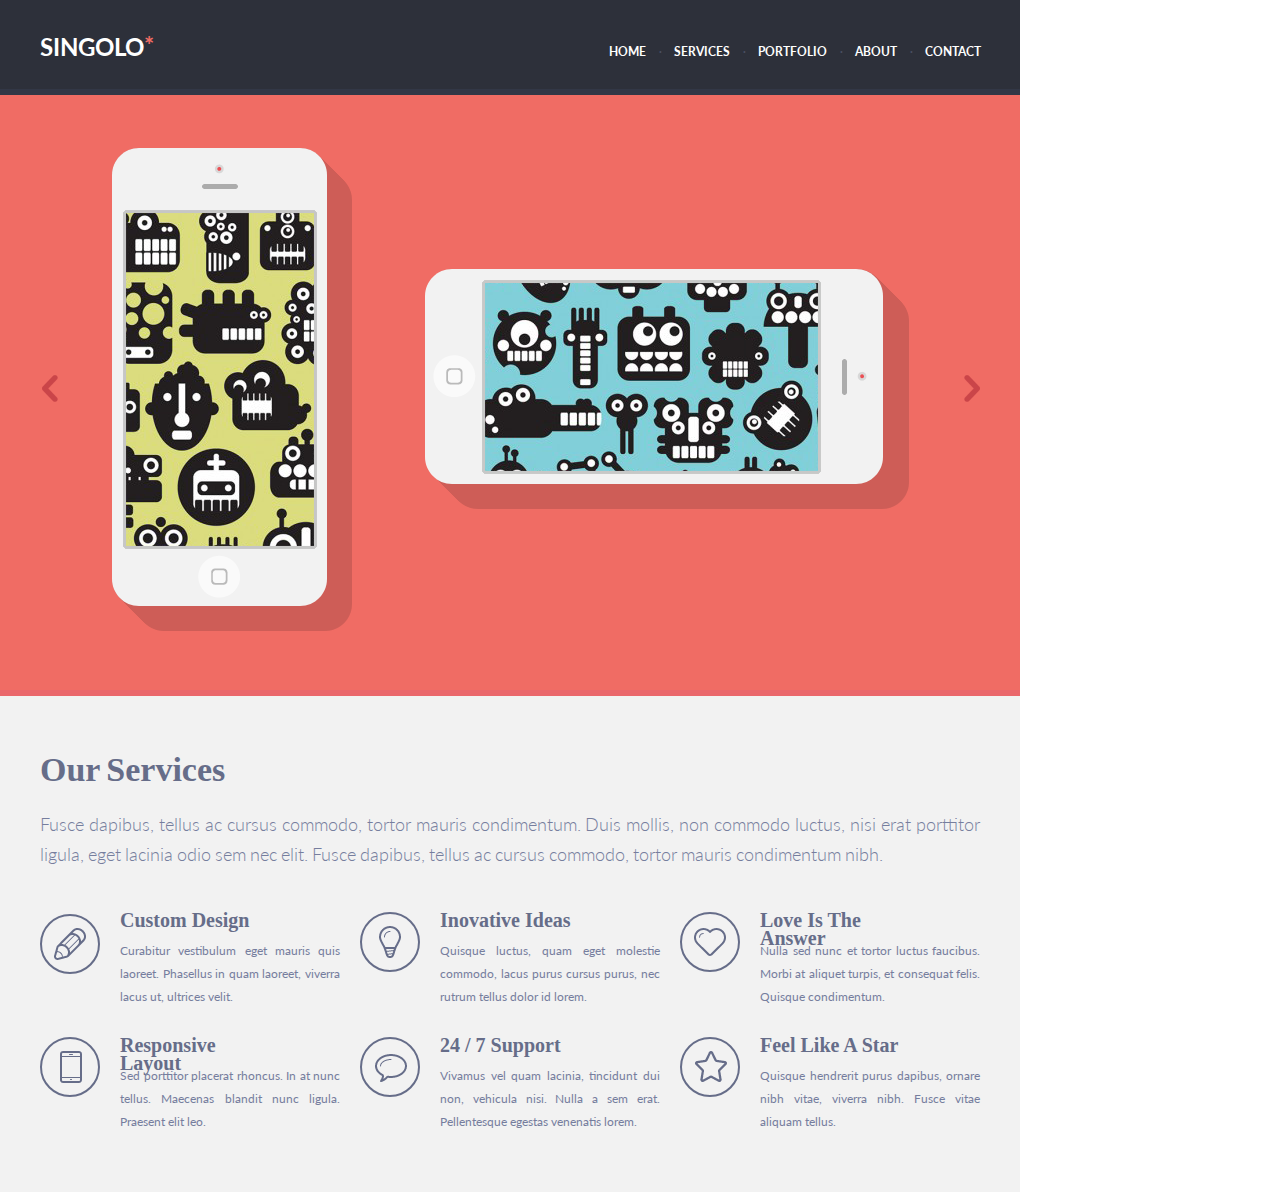
==== singolo1.html @ e0e5fc3f "creating singolo part1" ====
<!DOCTYPE html>
<html lang="en">
<head>
    <meta charset="UTF-8">
    <meta name="viewport" content="width=device-width, initial-scale=1.0">
    <link rel="stylesheet" href="singolo1.css">
    <title>Singolo</title>
</head>
<body>
    
    <header>
        <div class="container">
            <div class="head">
                <div>
                    <h1>Singolo</h1>
                </div>
                <div>
                    <nav role="navigation">
                        <li>Home</li>
                        <li class="dot">.</li>
                        <li>Services</li>
                        <li class="dot">.</li>
                        <li>Portfolio</li>
                        <li class="dot">.</li>
                        <li>About</li>
                        <li class="dot">.</li>
                        <li>Contact</li>
                    </nav>
                </div>
            </div>
        </div>
    </header>

    <section>
        <div class="container">
            <div class="slider">
                <div>
                    <div>
                        <img src="assets/vertical.png" alt="Phone1">
                    </div>
                    <div>
                        <img src="assets/horizontal.png" alt="Phone2">
                    </div>
                    
                </div>
                <div>
                    <div>
                        <img src="assets/prev.png" alt="arrow-left">
                    </div>
                </div>
                <div>
                    <div>
                        <img src="assets/next.png" alt="arrow-right">
                    </div>
                </div>
            </div>
        </div>
    </section>
    
    <article>
      <div class="container">
        <div class="service">
          <h1>Our Services</h1>
          <p>Fusce dapibus, tellus ac cursus commodo, tortor mauris condimentum. Duis mollis, non commodo luctus, nisi erat porttitor ligula, eget lacinia odio sem nec elit. Fusce dapibus, tellus ac cursus commodo, tortor mauris condimentum nibh.</p>
        </div>
        <div class="container2">
        <div class="service1">
          <div style="margin-top: 2px;"><img src="assets/pen.png" style="padding-left: 12px;" alt="pen"></div>
          <div>
            <h3>Custom Design</h3>
            <p>Curabitur vestibulum eget mauris quis laoreet. Phasellus in quam laoreet, viverra lacus ut, ultrices velit.</p>
          </div>
        </div>
        <div class="service1">
          <div><img src="assets/bulb.png" alt="bulb" style="padding-left: 17px;"></div>
          <div>
            <h3>Inovative Ideas</h3>
            <p>Quisque luctus, quam eget molestie commodo, lacus purus cursus purus, nec rutrum tellus dolor id lorem.</p>
          </div>
        </div>
        <div class="service1">
          <div><img src="assets/heart.png" alt="heart" style="padding-top: 14px;padding-left: 12px;"></div>
          <div>
            <h3>Love Is The Answer</h3>
            <p>Nulla sed nunc et tortor luctus faucibus. Morbi at aliquet turpis, et consequat felis. Quisque condimentum.</p>
          </div>
        </div>
        </div>

        <div class="container2">
          <div class="service1">
            <div><img src="assets/phone.png" alt="phone" style="padding-left: 18px;"></div>
            <div>
              <h3>Responsive Layout</h3>
              <p>Sed porttitor placerat rhoncus. In at nunc tellus. Maecenas blandit nunc ligula. Praesent elit leo.</p>
            </div>
          </div>
          <div class="service1">
            <div><img src="assets/bubble.png" alt="bubble" style="padding-left: 13px;  padding-top: 15px;"></div>
            <div>
              <h3>24 / 7 Support</h3>
              <p>Vivamus vel quam lacinia, tincidunt dui non, vehicula nisi. Nulla a sem erat. Pellentesque egestas venenatis lorem.</p>
            </div>
          </div>
          <div class="service1">
            <div><img src="assets/star.png" alt="star" style="    padding-top: 12px; padding-left: 13px;"></div>
            <div>
              <h3>Feel Like A Star</h3>
              <p>Quisque hendrerit purus dapibus, ornare nibh vitae, viverra nibh. Fusce vitae aliquam tellus.</p>
            </div>
          </div>
          </div>
      </div>
  </article>
</body>
</html>
---- singolo1.css ----
@import url('https://fonts.googleapis.com/css?family=Lato:300,400,700,900&display=swap');

*{
    margin: 0;
    padding: 0;
    font-family: "Lato", sans-serif;
}

body{
    width: 1020px;
}

  header{
    background-color: #2d303a;
    color: #ffffff;
    font-weight: 700;
    font-family: Lato;
    height: 89px;
    text-transform: uppercase;
    border-bottom: solid 6px #323746;
}

.container {
    width: 100%;
    max-width: 940px;
    margin: 0 auto;
    padding: 0 40px;
  }

.head{
    justify-content: space-between;
    align-content: center;
    display: flex;
    flex-direction: row;
    flex-wrap: wrap;
}

.head>div:first-child{
    position: relative;
    margin-top: 32px;
    font-size: 12px;
}


.head>div:first-child::after{
  font-size: 24px;
  color: #f06c64;
  top: -1px;
  right: -10px;
  bottom: 0;
  display: block;
  position: absolute;
  content: "*";
}

.head>div:first-child:hover, .head>div:nth-child(2) nav li:hover{
    cursor: pointer;
    color: #f06c64;
}

.head>div:nth-child(2)  nav{
    width: 385px;
    margin-right: -7px;
    list-style-type: none;
    display: flex;
    flex-direction: row;
    justify-content: space-around;
    margin-top: 39px;
}

.head>div:nth-child(2)  nav li{
    font-size: 12px;
    padding: 5px;
    
}

.dot{
    position: relative;
    bottom: 3px;
    width: 2px;
    height: 2px;
    color: #494e62;;
}

/*************************************************************/

section {
  height: 595px;
  background-color: #f06c64;
  border-bottom: solid 6px #ea676b;
  }
  
  .slider {
    position: relative;
  }
  
  .slider>div:first-child {
    display: flex;
  }
  
  .slider>div:first-child>div:first-child {
    padding: 53px 0 0 72px;
  }
  
  .slider>div:first-child>div:nth-child(2) {
    padding: 174px 0 0 73px;
  }
  
  .slider>div:nth-child(2) {
    position: absolute;
    top: 52%;
    left: 2px;
    cursor: pointer;
  }
  
  .slider>div:nth-child(3) {
    position: absolute;
    top: 52%;
    right: 0;
    cursor: pointer;
  }


  .slider>div:nth-child(2):hover, .slider>div:nth-child(3):hover{
    cursor: pointer;
    opacity: 0.5;
  }
  /************************************************************/

  article{
    height: 496px;
    background-color: #f2f2f2;
}

.service h1{
  padding-top: 55px;
    width: 232px;
    height: 23px;
    color: #666d89;
    font-family: 'Lato-black';
    font-size: 34px;
    word-spacing: -2px;
    font-weight: 700;
}

.service>p{
  word-spacing: -1px;
  text-align: justify;
  padding-top: 35px;
  color: #767e9e;
  font-family: Lato;
  font-size: 18px;
  font-weight: 300;
  line-height: 30px;
}

.service1{
  margin-top: 45px;
}

.service1>div:nth-child(1){
    float: left;
    width: 56px;
    border-radius: 36px;
    border: 2px solid #666d89;    
    height: 56px;
}

.service1 img{
  padding:12px
}

.service1>div:nth-child(2){
  padding-left: 20px;
  display: flex;
  flex-direction: column;
}

.service1>div:nth-child(2) h3{
  width: 160px;
  height: 17px;
  color: #666d89;
  font-family: "Lato - Black";
  font-size: 20px;
  font-weight: 700;
  line-height: 17.86px;
}

.service1>div:nth-child(2) p{
  text-align: justify;
  padding-top: 11px;
  width: 220px;
  height: 54px;
  color: #767e9e;
  font-family: Lato;
  font-size: 12px;
  font-weight: 400;
  line-height: 21.56px;
}

.container2{
  margin-top: -2px;
  display: flex;
  flex-direction: row;
}

.container2>div:nth-child(2), .container2>div:nth-child(3){
  margin-left: 20px;
}article{
    height: 496px;
    background-color: #f2f2f2;
}

.service h1{
  padding-top: 55px;
    width: 232px;
    height: 23px;
    color: #666d89;
    font-family: 'Lato-black';
    font-size: 34px;
    word-spacing: -2px;
    font-weight: 700;
}

.service>p{
  word-spacing: -1px;
  text-align: justify;
  padding-top: 35px;
  color: #767e9e;
  font-family: Lato;
  font-size: 18px;
  font-weight: 300;
  line-height: 30px;
}

.service1{
  margin-top: 45px;
}

.service1>div:nth-child(1){
    float: left;
    width: 56px;
    border-radius: 36px;
    border: 2px solid #666d89;    
    height: 56px;
}

.service1 img{
  padding:12px
}

.service1>div:nth-child(2){
  padding-left: 20px;
  display: flex;
  flex-direction: column;
}

.service1>div:nth-child(2) h3{
  width: 160px;
  height: 17px;
  color: #666d89;
  font-family: "Lato - Black";
  font-size: 20px;
  font-weight: 700;
  line-height: 17.86px;
}

.service1>div:nth-child(2) p{
  text-align: justify;
  padding-top: 11px;
  width: 220px;
  height: 54px;
  color: #767e9e;
  font-family: Lato;
  font-size: 12px;
  font-weight: 400;
  line-height: 1.9;
}

.container2{
  margin-top: -2px;
  display: flex;
  flex-direction: row;
}

.container2>div:nth-child(2), .container2>div:nth-child(3){
  margin-left: 20px;
}
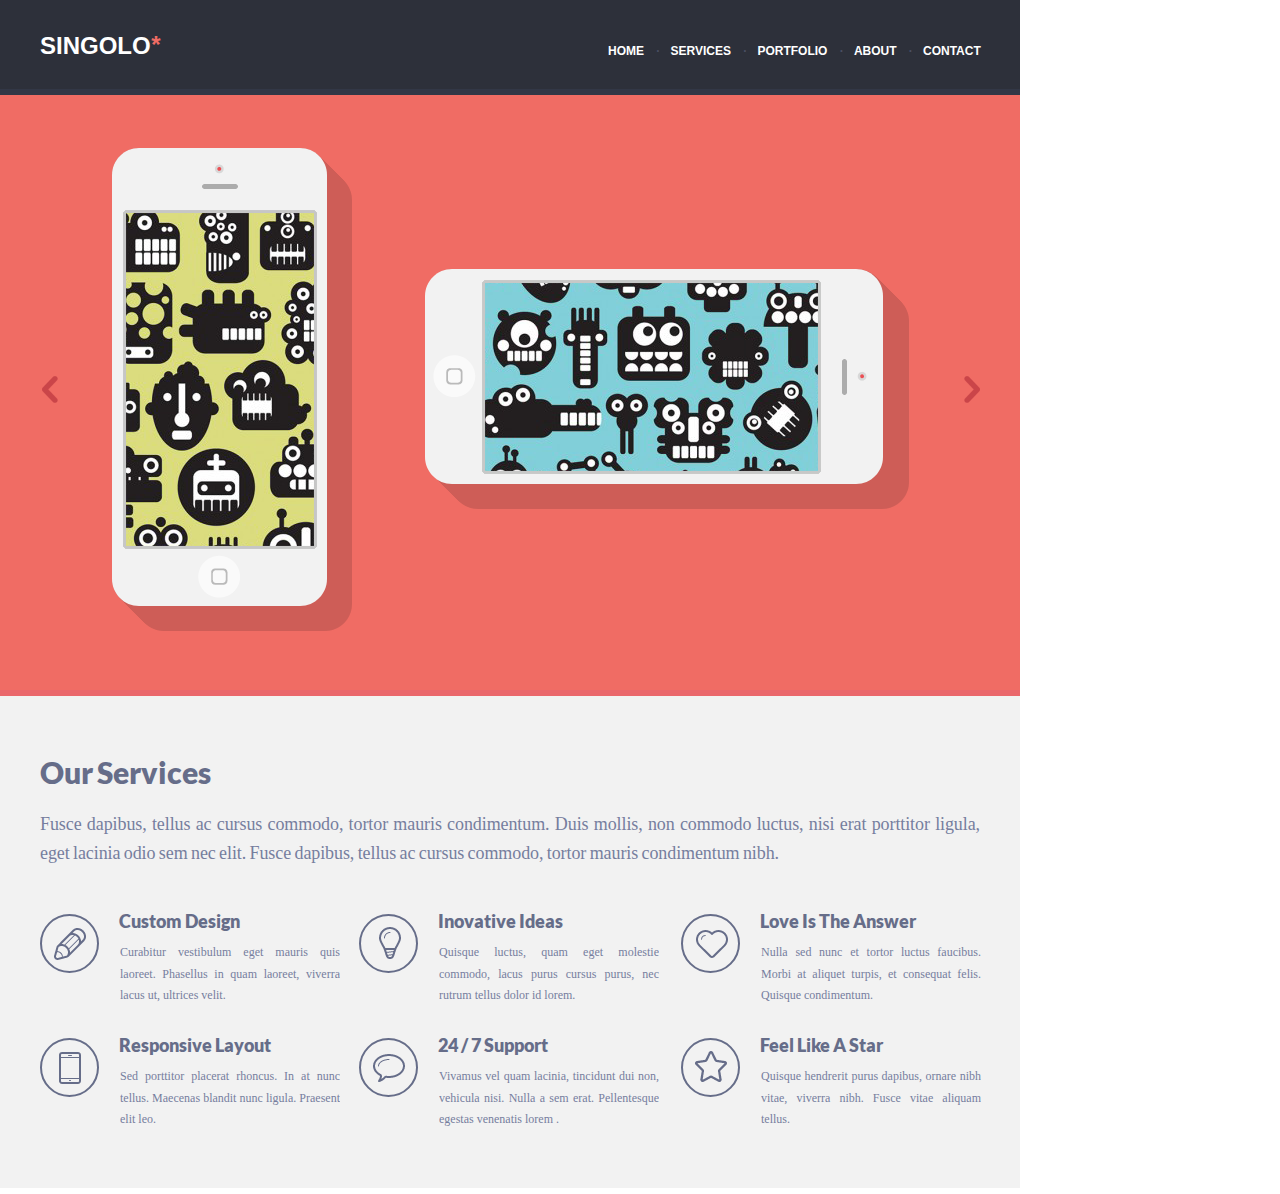
==== commit bcf45a6e: "modify: block Our Services" ====
--- a/singolo1.html
+++ b/singolo1.html
@@ -63,53 +63,62 @@
           <h1>Our Services</h1>
           <p>Fusce dapibus, tellus ac cursus commodo, tortor mauris condimentum. Duis mollis, non commodo luctus, nisi erat porttitor ligula, eget lacinia odio sem nec elit. Fusce dapibus, tellus ac cursus commodo, tortor mauris condimentum nibh.</p>
         </div>
-        <div class="container2">
-        <div class="service1">
-          <div style="margin-top: 2px;"><img src="assets/pen.png" style="padding-left: 12px;" alt="pen"></div>
-          <div>
-            <h3>Custom Design</h3>
-            <p>Curabitur vestibulum eget mauris quis laoreet. Phasellus in quam laoreet, viverra lacus ut, ultrices velit.</p>
-          </div>
-        </div>
-        <div class="service1">
-          <div><img src="assets/bulb.png" alt="bulb" style="padding-left: 17px;"></div>
-          <div>
-            <h3>Inovative Ideas</h3>
-            <p>Quisque luctus, quam eget molestie commodo, lacus purus cursus purus, nec rutrum tellus dolor id lorem.</p>
-          </div>
-        </div>
-        <div class="service1">
-          <div><img src="assets/heart.png" alt="heart" style="padding-top: 14px;padding-left: 12px;"></div>
-          <div>
-            <h3>Love Is The Answer</h3>
-            <p>Nulla sed nunc et tortor luctus faucibus. Morbi at aliquet turpis, et consequat felis. Quisque condimentum.</p>
-          </div>
-        </div>
-        </div>
 
-        <div class="container2">
-          <div class="service1">
-            <div><img src="assets/phone.png" alt="phone" style="padding-left: 18px;"></div>
+        <div class="row"> <!--rows-->
+
+          <div class="service-column">
             <div>
-              <h3>Responsive Layout</h3>
-              <p>Sed porttitor placerat rhoncus. In at nunc tellus. Maecenas blandit nunc ligula. Praesent elit leo.</p>
+              <div><img src="assets/pen.png" alt="pen"></div>
+              <div>
+                <h3>Custom Design</h3>
+                <p>Curabitur vestibulum eget mauris quis laoreet. Phasellus in quam laoreet, viverra lacus ut, ultrices velit.</p>
+              </div>
+            </div>
+            <div>
+              <div><img src="assets/phone.png" alt="phone"></div>
+              <div>
+                <h3>Responsive Layout</h3>
+                <p>Sed porttitor placerat rhoncus. In at nunc tellus. Maecenas blandit nunc ligula. Praesent elit leo.</p>
+              </div>
             </div>
           </div>
-          <div class="service1">
-            <div><img src="assets/bubble.png" alt="bubble" style="padding-left: 13px;  padding-top: 15px;"></div>
+
+          <div class="service-column">
             <div>
-              <h3>24 / 7 Support</h3>
-              <p>Vivamus vel quam lacinia, tincidunt dui non, vehicula nisi. Nulla a sem erat. Pellentesque egestas venenatis lorem.</p>
+              <div><img style="position: relative; top:11px; left: 1px;" src="assets/bulb.png" alt="bulb"></div>
+              <div>
+                <h3>Inovative Ideas</h3>
+                <p>Quisque luctus, quam eget molestie commodo, lacus purus cursus purus, nec rutrum tellus dolor id lorem.</p>
+              </div>
+            </div>
+            <div>
+              <div><img style="position: relative; top:14px" src="assets/bubble.png" alt="bubble"></div>
+              <div>
+                <h3>24 / 7 Support</h3>
+                <p>Vivamus vel quam lacinia, tincidunt dui non, vehicula nisi. Nulla a sem erat. Pellentesque egestas venenatis lorem .</p>
+              </div>
             </div>
           </div>
-          <div class="service1">
-            <div><img src="assets/star.png" alt="star" style="    padding-top: 12px; padding-left: 13px;"></div>
+
+          <div class="service-column">
+            <div>
+              <div><img src="assets/heart.png" style="position: relative; top:14px; left: 1px;" alt="heart"></div>
+              <div>
+                <h3>Love Is The Answer</h3>
+                <p>Nulla sed nunc et tortor luctus faucibus. Morbi at aliquet turpis, et consequat felis. Quisque condimentum.</p>
+              </div>
+            </div>
+            <div>
+              <div><img src="assets/star.png" style="position: relative; top:11px" alt="star"></div>
             <div>
               <h3>Feel Like A Star</h3>
               <p>Quisque hendrerit purus dapibus, ornare nibh vitae, viverra nibh. Fusce vitae aliquam tellus.</p>
             </div>
           </div>
           </div>
+
+        </div>
+
       </div>
   </article>
 </body>
--- a/singolo1.css
+++ b/singolo1.css
@@ -1,5 +1,7 @@
-@import url('https://fonts.googleapis.com/css?family=Lato:300,400,700,900&display=swap');
-
+@font-face{
+  src: url('assets/font/Lato-Black.ttf');
+  font-family: Lato-Black;
+}
 *{
     margin: 0;
     padding: 0;
@@ -14,7 +16,7 @@
     background-color: #2d303a;
     color: #ffffff;
     font-weight: 700;
-    font-family: Lato;
+    font-family: "Lato";
     height: 89px;
     text-transform: uppercase;
     border-bottom: solid 6px #323746;
@@ -128,161 +130,94 @@
   /************************************************************/
 
   article{
-    height: 496px;
+    height: 492px;
     background-color: #f2f2f2;
-}
-
-.service h1{
-  padding-top: 55px;
+    border-bottom: solid 6px #ffffff;
+}
+
+.service>h1{
+  padding-top: 58px;
     width: 232px;
     height: 23px;
     color: #666d89;
-    font-family: 'Lato-black';
-    font-size: 34px;
+    font-family: "Lato-Black";
+    font-size: 30px;
     word-spacing: -2px;
     font-weight: 700;
 }
 
 .service>p{
+  letter-spacing: -0.09px;
   word-spacing: -1px;
   text-align: justify;
-  padding-top: 35px;
+  padding-top: 33px;
   color: #767e9e;
-  font-family: Lato;
+  font-family: "Lato";
   font-size: 18px;
   font-weight: 300;
-  line-height: 30px;
-}
-
-.service1{
-  margin-top: 45px;
-}
-
-.service1>div:nth-child(1){
-    float: left;
-    width: 56px;
-    border-radius: 36px;
-    border: 2px solid #666d89;    
-    height: 56px;
-}
-
-.service1 img{
-  padding:12px
-}
-
-.service1>div:nth-child(2){
-  padding-left: 20px;
+  line-height: 29px;
+}
+
+.row{
+  margin-top: 46px;
+  display: flex;
+  flex-direction: row;
+}
+
+.service-column{
+  margin-right: 19px;
   display: flex;
   flex-direction: column;
 }
 
-.service1>div:nth-child(2) h3{
-  width: 160px;
-  height: 17px;
-  color: #666d89;
-  font-family: "Lato - Black";
-  font-size: 20px;
-  font-weight: 700;
-  line-height: 17.86px;
-}
-
-.service1>div:nth-child(2) p{
+.service-column>div{
+  display: flex;
+  flex-direction: row;
+  width: 300px;
+}
+
+.service-column h3{
+  margin-top: -4px;
+    color: #666d89;
+    font-family: "Lato-Black";
+    font-size: 18px;
+    font-weight: 400;
+}
+
+.service-column p{
+  height: 63px;
+  overflow: hidden;
+    text-overflow: ellipsis;
+  left: 1px;
   text-align: justify;
-  padding-top: 11px;
+  position: relative;
+  top: 10px;
   width: 220px;
-  height: 54px;
   color: #767e9e;
   font-family: Lato;
   font-size: 12px;
   font-weight: 400;
-  line-height: 21.56px;
-}
-
-.container2{
-  margin-top: -2px;
-  display: flex;
-  flex-direction: row;
-}
-
-.container2>div:nth-child(2), .container2>div:nth-child(3){
-  margin-left: 20px;
-}article{
-    height: 496px;
-    background-color: #f2f2f2;
-}
-
-.service h1{
-  padding-top: 55px;
-    width: 232px;
-    height: 23px;
-    color: #666d89;
-    font-family: 'Lato-black';
-    font-size: 34px;
-    word-spacing: -2px;
-    font-weight: 700;
-}
-
-.service>p{
-  word-spacing: -1px;
-  text-align: justify;
-  padding-top: 35px;
-  color: #767e9e;
-  font-family: Lato;
-  font-size: 18px;
-  font-weight: 300;
-  line-height: 30px;
-}
-
-.service1{
-  margin-top: 45px;
-}
-
-.service1>div:nth-child(1){
-    float: left;
-    width: 56px;
-    border-radius: 36px;
-    border: 2px solid #666d89;    
-    height: 56px;
-}
-
-.service1 img{
-  padding:12px
-}
-
-.service1>div:nth-child(2){
-  padding-left: 20px;
-  display: flex;
-  flex-direction: column;
-}
-
-.service1>div:nth-child(2) h3{
-  width: 160px;
-  height: 17px;
-  color: #666d89;
-  font-family: "Lato - Black";
-  font-size: 20px;
-  font-weight: 700;
-  line-height: 17.86px;
-}
-
-.service1>div:nth-child(2) p{
-  text-align: justify;
-  padding-top: 11px;
-  width: 220px;
-  height: 54px;
-  color: #767e9e;
-  font-family: Lato;
-  font-size: 12px;
-  font-weight: 400;
-  line-height: 1.9;
-}
-
-.container2{
-  margin-top: -2px;
-  display: flex;
-  flex-direction: row;
-}
-
-.container2>div:nth-child(2), .container2>div:nth-child(3){
-  margin-left: 20px;
+  line-height: 21.6px;
+}
+
+.service-column>div>div:first-child{
+  margin-right: 20px;
+  border-radius: 50px;
+  text-align: center;
+  height: 55px;
+  width: 55px;
+  border: 2px solid #666d89;
+}
+
+.service-column>div:first-child{
+  margin-bottom: 43px;
+}
+
+.row>.service-column:first-child>div>div:first-child>img{
+  position: relative;
+  top:12px;
+}
+
+.row>.service-column:nth-child(3){
+  margin-left: 3px;
 }